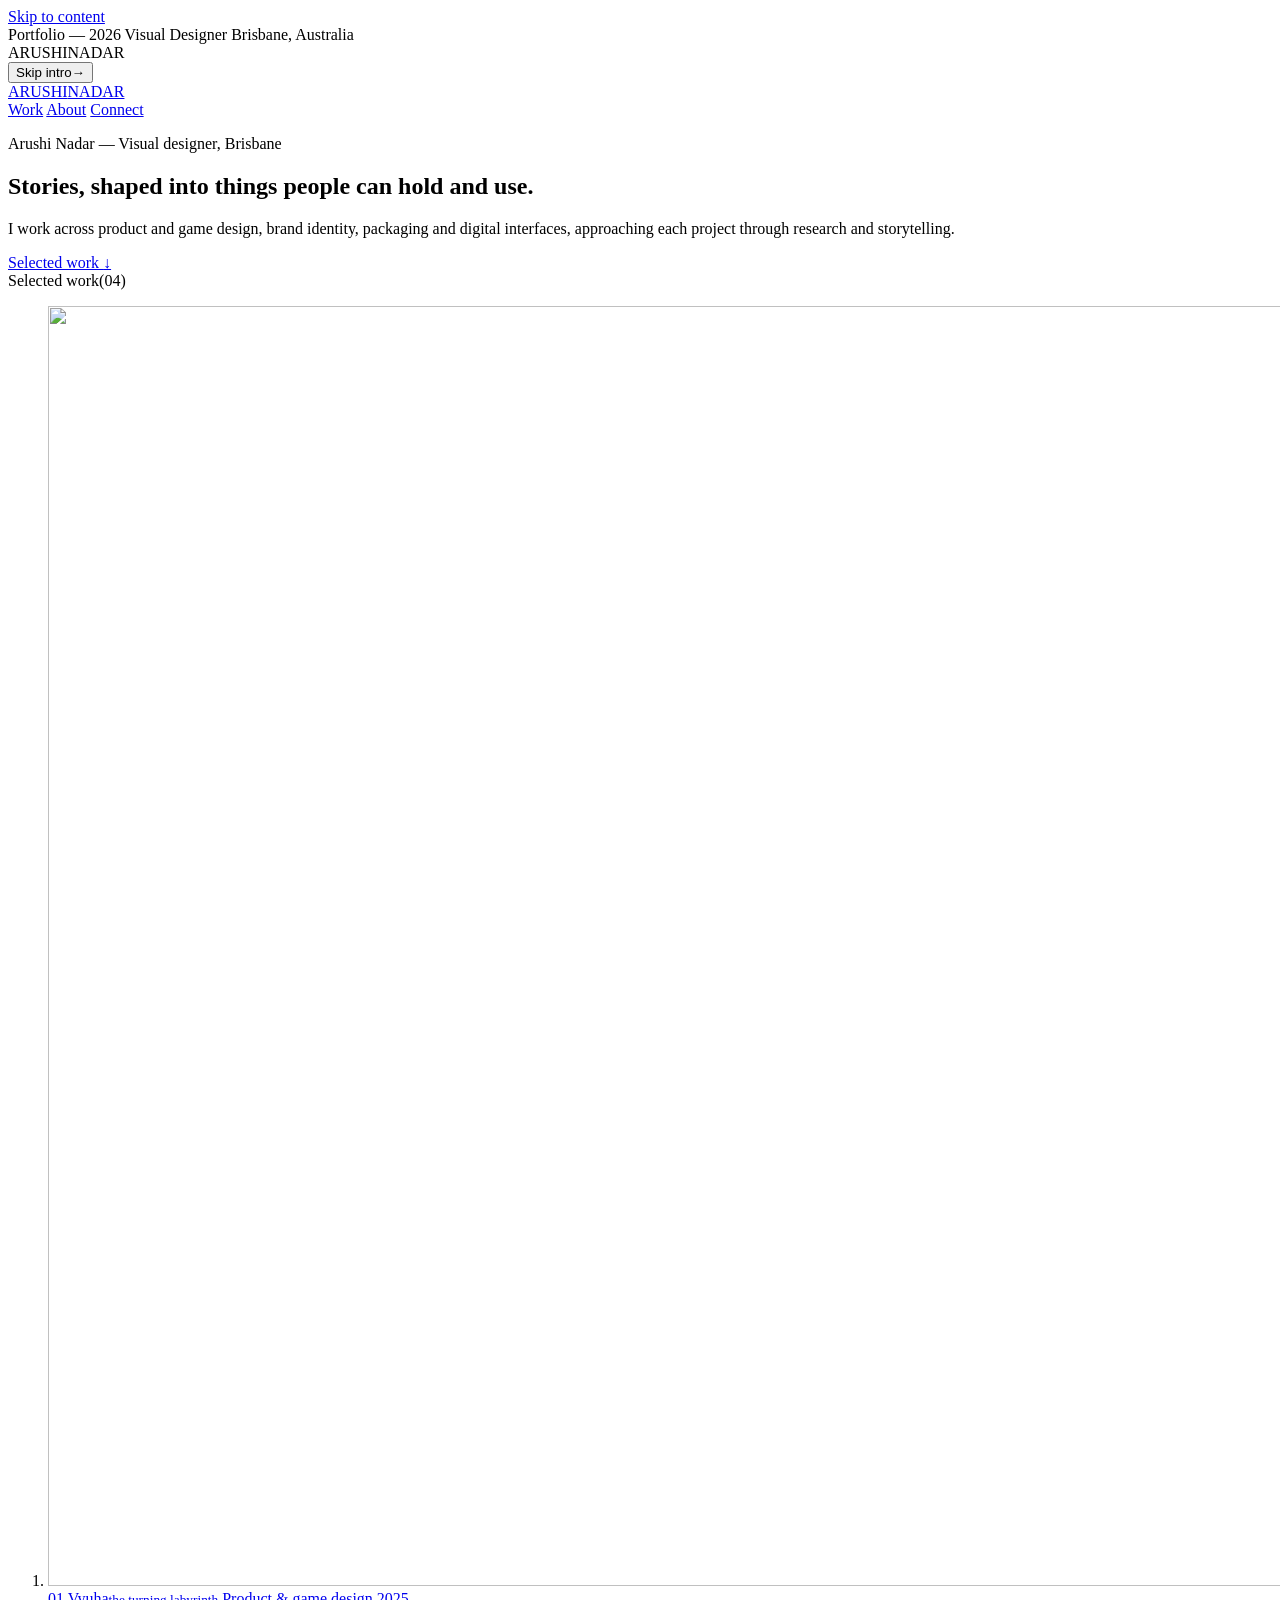
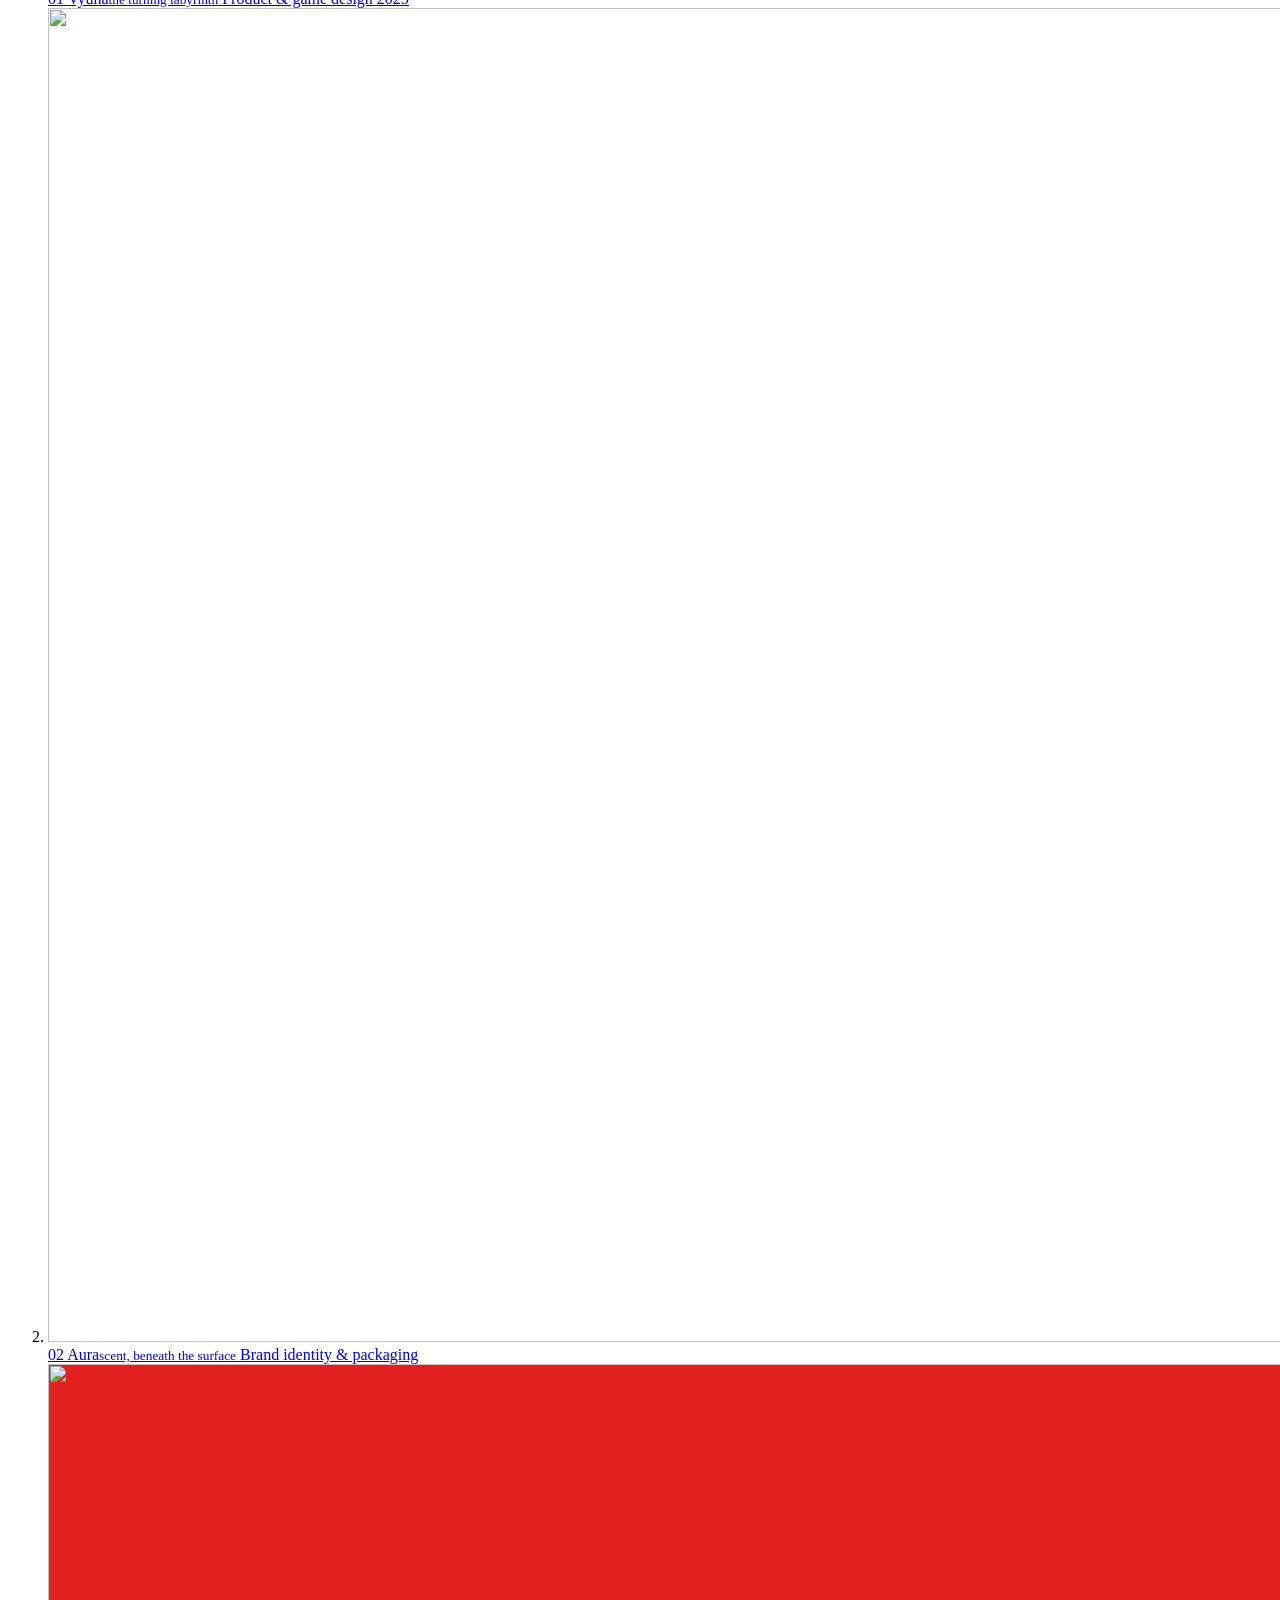
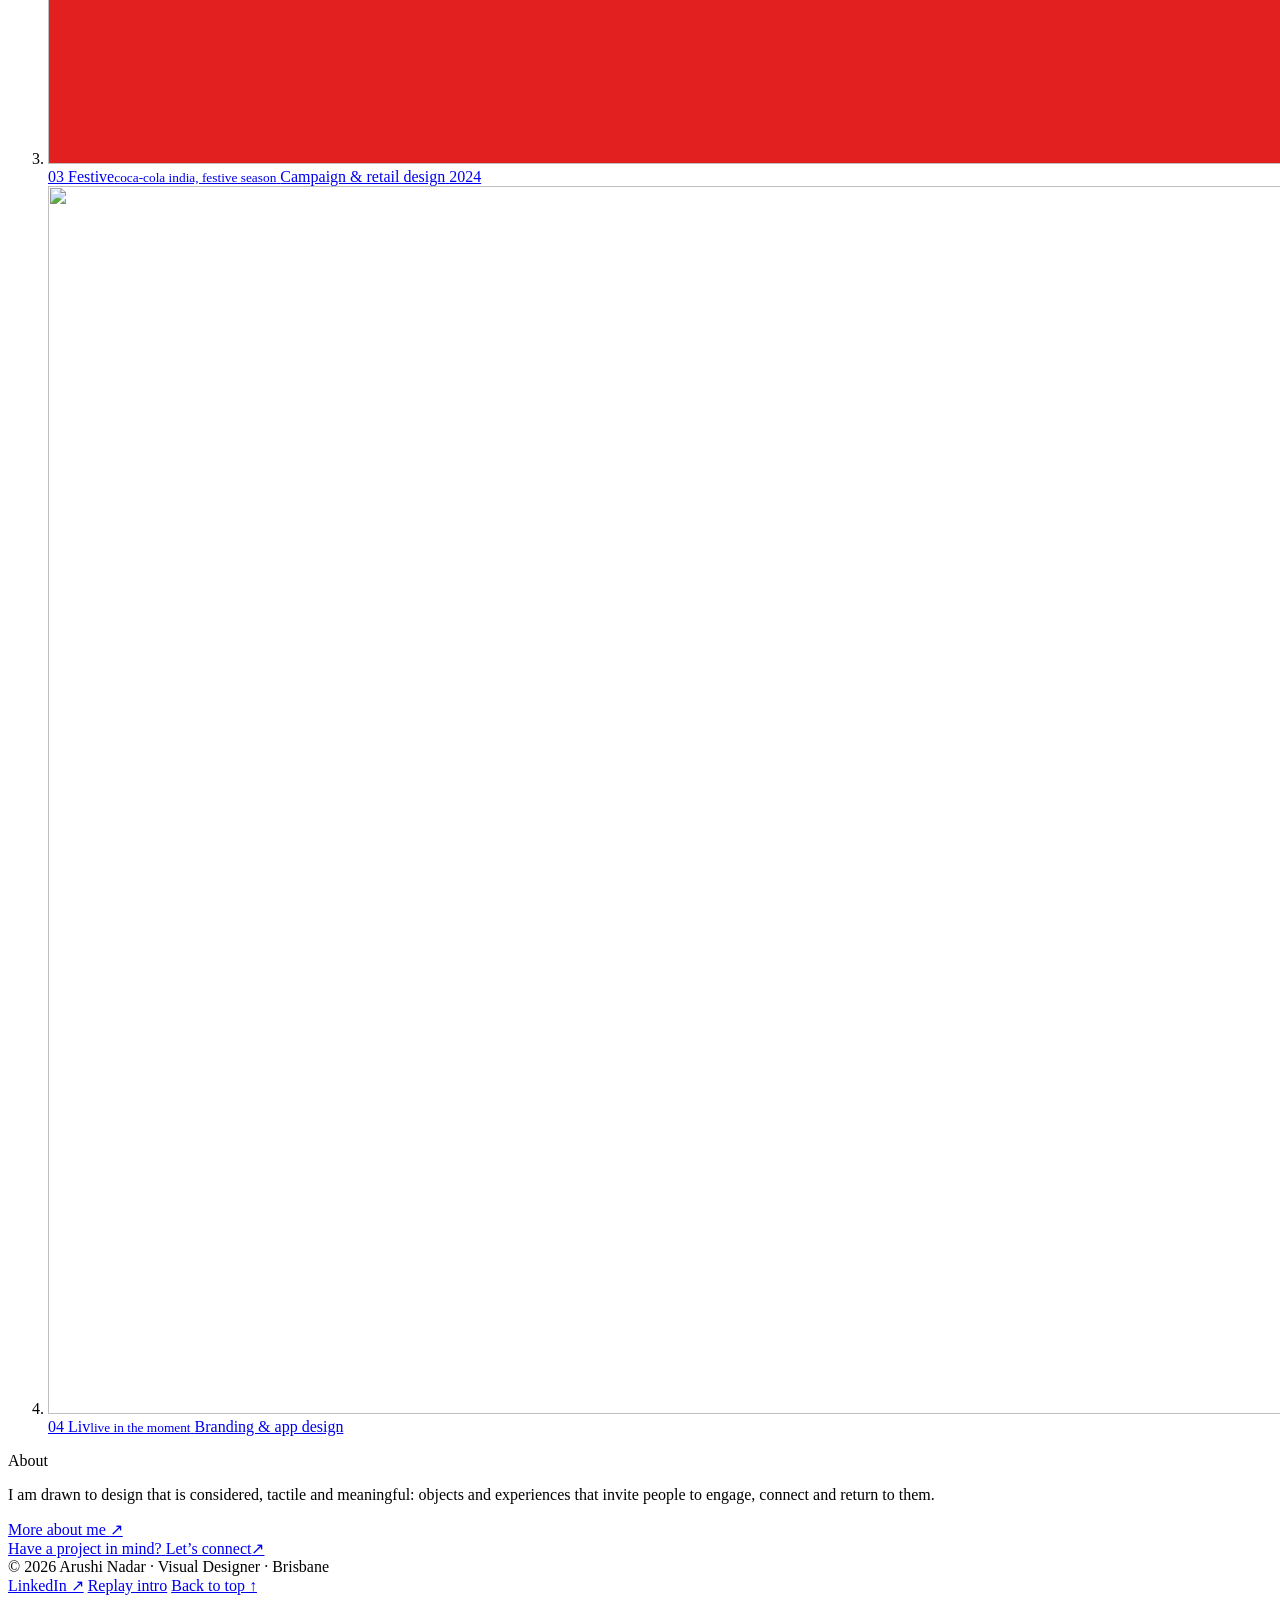
==== index.html @ 1c3f7ce5 "Add files via upload" ====
<!doctype html>
<html lang="en" class="no-js">
<head>
<meta charset="utf-8">
<meta name="viewport" content="width=device-width, initial-scale=1">
<title>Arushi Nadar · Visual Designer</title>
<meta name="description" content="Arushi Nadar is a visual designer working across product and game design, brand identity, packaging and digital interfaces. Based in Brisbane, Australia.">
<meta name="author" content="Arushi Nadar">
<meta property="og:title" content="Arushi Nadar · Visual Designer">
<meta property="og:description" content="Arushi Nadar is a visual designer working across product and game design, brand identity, packaging and digital interfaces. Based in Brisbane, Australia.">
<meta name="theme-color" content="#ECE7DD">
<link rel="icon" href="assets/favicon.svg" type="image/svg+xml">
<link rel="preconnect" href="https://fonts.googleapis.com">
<link rel="preconnect" href="https://fonts.gstatic.com" crossorigin>
<link href="https://fonts.googleapis.com/css2?family=Jost:wght@300;400;500;600;700&display=swap" rel="stylesheet">
<link rel="stylesheet" href="assets/css/style.css">
<script>document.documentElement.classList.replace('no-js','js');</script>
<script>
/* Decide before first paint whether the opening sequence plays. */
(function(){var h=document.documentElement;try{
  var force=/[?&]intro\b/.test(location.search);
  var reduce=window.matchMedia('(prefers-reduced-motion: reduce)').matches;
  var seen=false;try{var t=+localStorage.getItem('an-intro-seen');seen=!!t&&(Date.now()-t)<12*36e5;}catch(e){}
  if(!reduce&&(force||!seen)){h.classList.add('intro-on','intro-hold');}
}catch(e){}})();
</script>
</head>
<body>
<a class="skip-link" href="#main">Skip to content</a>
<div id="intro">
  <div class="intro-bg"></div>
  <div class="intro-meta" aria-hidden="true">
    <span class="label im im-tl">Portfolio — 2026</span>
    <span class="label im im-tr">Visual Designer</span>
    <span class="label im im-bl">Brisbane, Australia</span>
  </div>
  <div class="intro-line" aria-hidden="true"></div>
  <div class="intro-stage">
    <div class="intro-name"><span class="iw">ARUSHI</span><span class="iw">NADAR</span></div>
  </div>
</div>
<button class="intro-skip label" type="button">Skip intro<span aria-hidden="true">→</span></button>
<header class="site-header">
  <a class="logo" href="index.html" aria-label="Arushi Nadar, home"><span class="logo-w">ARUSHI</span><span class="logo-w">NADAR</span></a>
  <nav class="nav" aria-label="Main">
    <a href="work.html">Work</a>
    <a href="about.html">About</a>
    <a href="connect.html">Connect</a>
  </nav>
</header>
<main id="main">
<section class="home-hero">
  <p class="label" data-reveal>Arushi Nadar — Visual designer, Brisbane</p>
  <h1 class="home-statement" data-split>Stories, shaped into things people can hold and use.</h1>
  <div class="home-hero-foot" data-reveal style="--i:4">
    <p>I work across product and game design, brand identity, packaging and digital interfaces, approaching each project through research and storytelling.</p>
    <a class="arrow-link down" href="#selected">Selected work <span class="arr">↓</span></a>
  </div>
</section>
<section class="selected" id="selected" aria-labelledby="sel-title">
  <div class="sel-head" data-reveal><span class="label" id="sel-title">Selected work</span><span class="label">(04)</span></div>
  <ol class="work-list">
    <li data-reveal style="--i:0">
      <a class="wl-row" href="work/vyuha.html" data-preview="assets/img/vyuha/packaging.webp" style="--accent:#322D72">
        <img class="wl-thumb" src="assets/img/vyuha/packaging.webp" alt="" width="2000" height="1280" loading="lazy">
        <span class="wl-num">01</span>
        <span class="wl-title">Vyuha<small>the turning labyrinth</small></span>
        <span class="wl-disc">Product &amp; game design</span>
        <span class="wl-year">2025</span>
      </a>
    </li>
    <li data-reveal style="--i:1">
      <a class="wl-row" href="work/aura.html" data-preview="assets/img/aura/packaging.webp" style="--accent:#C1121F">
        <img class="wl-thumb" src="assets/img/aura/packaging.webp" alt="" width="2000" height="1334" loading="lazy">
        <span class="wl-num">02</span>
        <span class="wl-title">Aura<small>scent, beneath the surface</small></span>
        <span class="wl-disc">Brand identity &amp; packaging</span>
        <span class="wl-year"></span>
      </a>
    </li>
    <li data-reveal style="--i:2">
      <a class="wl-row" href="work/festive.html" data-preview="assets/img/festive/cover.webp" data-preview-bg="#E2201F" data-preview-fit="contain" style="--accent:#C2185B">
        <img class="wl-thumb" src="assets/img/festive/cover.webp" alt="" width="1474" height="2000" loading="lazy" style="background:#E2201F;object-fit:contain">
        <span class="wl-num">03</span>
        <span class="wl-title">Festive<small>coca-cola india, festive season</small></span>
        <span class="wl-disc">Campaign &amp; retail design</span>
        <span class="wl-year">2024</span>
      </a>
    </li>
    <li data-reveal style="--i:3">
      <a class="wl-row" href="work/liv.html" data-preview="assets/img/liv/final.webp" style="--accent:#2F86D3">
        <img class="wl-thumb" src="assets/img/liv/final.webp" alt="" width="1820" height="1228" loading="lazy">
        <span class="wl-num">04</span>
        <span class="wl-title">Liv<small>live in the moment</small></span>
        <span class="wl-disc">Branding &amp; app design</span>
        <span class="wl-year"></span>
      </a>
    </li>
  </ol>
</section>
<section class="home-about">
  <span class="label" data-reveal>About</span>
  <div class="home-about-body" data-reveal style="--i:1">
    <p class="lead">I am drawn to design that is considered, tactile and meaningful: objects and experiences that invite people to engage, connect and return to them.</p>
    <a class="arrow-link" href="about.html">More about me <span class="arr">↗</span></a>
  </div>
</section>
</main>
<script src="assets/js/intro.js" defer></script>
<footer class="site-footer">
  <a class="footer-cta" href="connect.html" data-reveal>
    <span class="label">Have a project in mind?</span>
    <span class="footer-big">Let’s connect<span class="arr">↗</span></span>
  </a>
  <div class="footer-row">
    <span>© <span data-year>2026</span> Arushi Nadar · Visual Designer · Brisbane</span>
    <nav aria-label="Footer">
      <a href="https://www.linkedin.com/in/https://www.linkedin.com/in/www.linkedin.com/in/www.linkedin.com/in/arushi-nadar-3a438a237438a237438a237/?isSelfProfile=true" target="_blank" rel="noopener">LinkedIn ↗</a>
      <a href="index.html?intro">Replay intro</a>
      <a href="#main">Back to top ↑</a>
    </nav>
  </div>
</footer>
<script src="assets/js/main.js" defer></script>
</body>
</html>
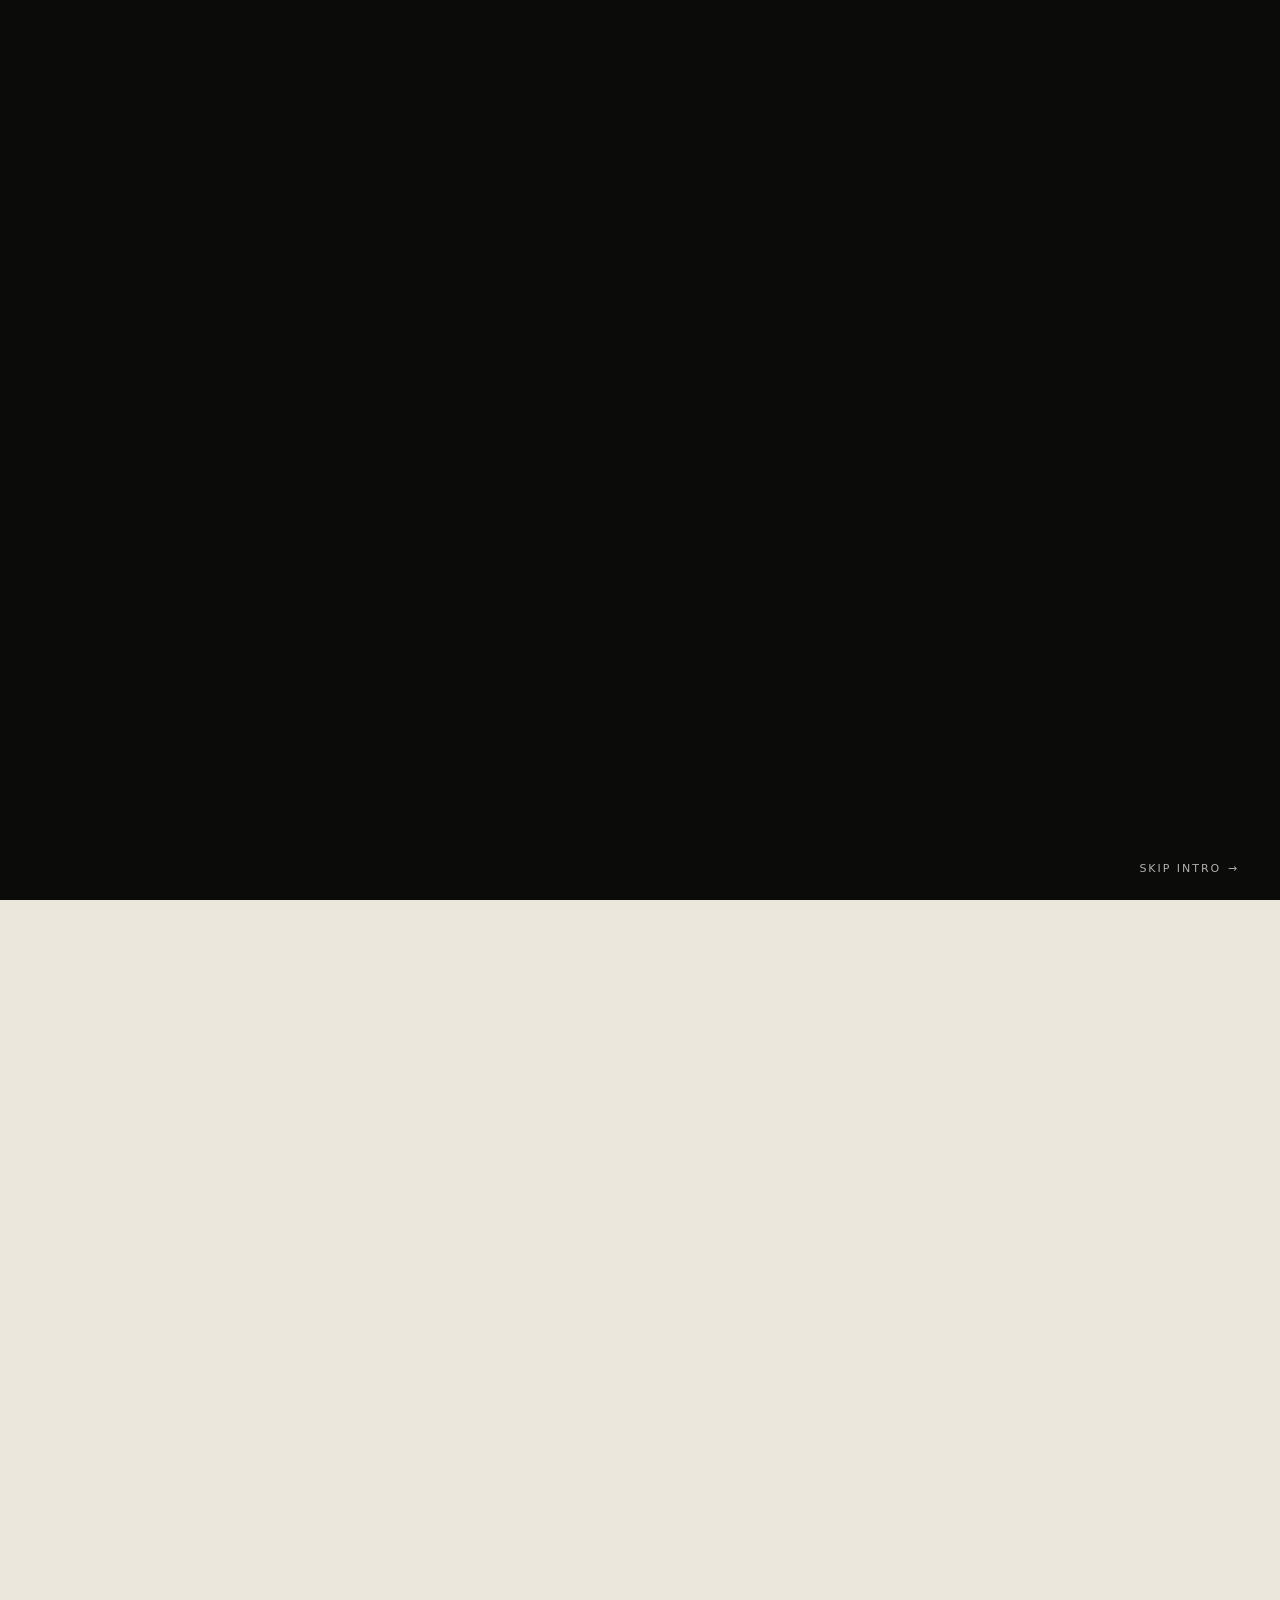
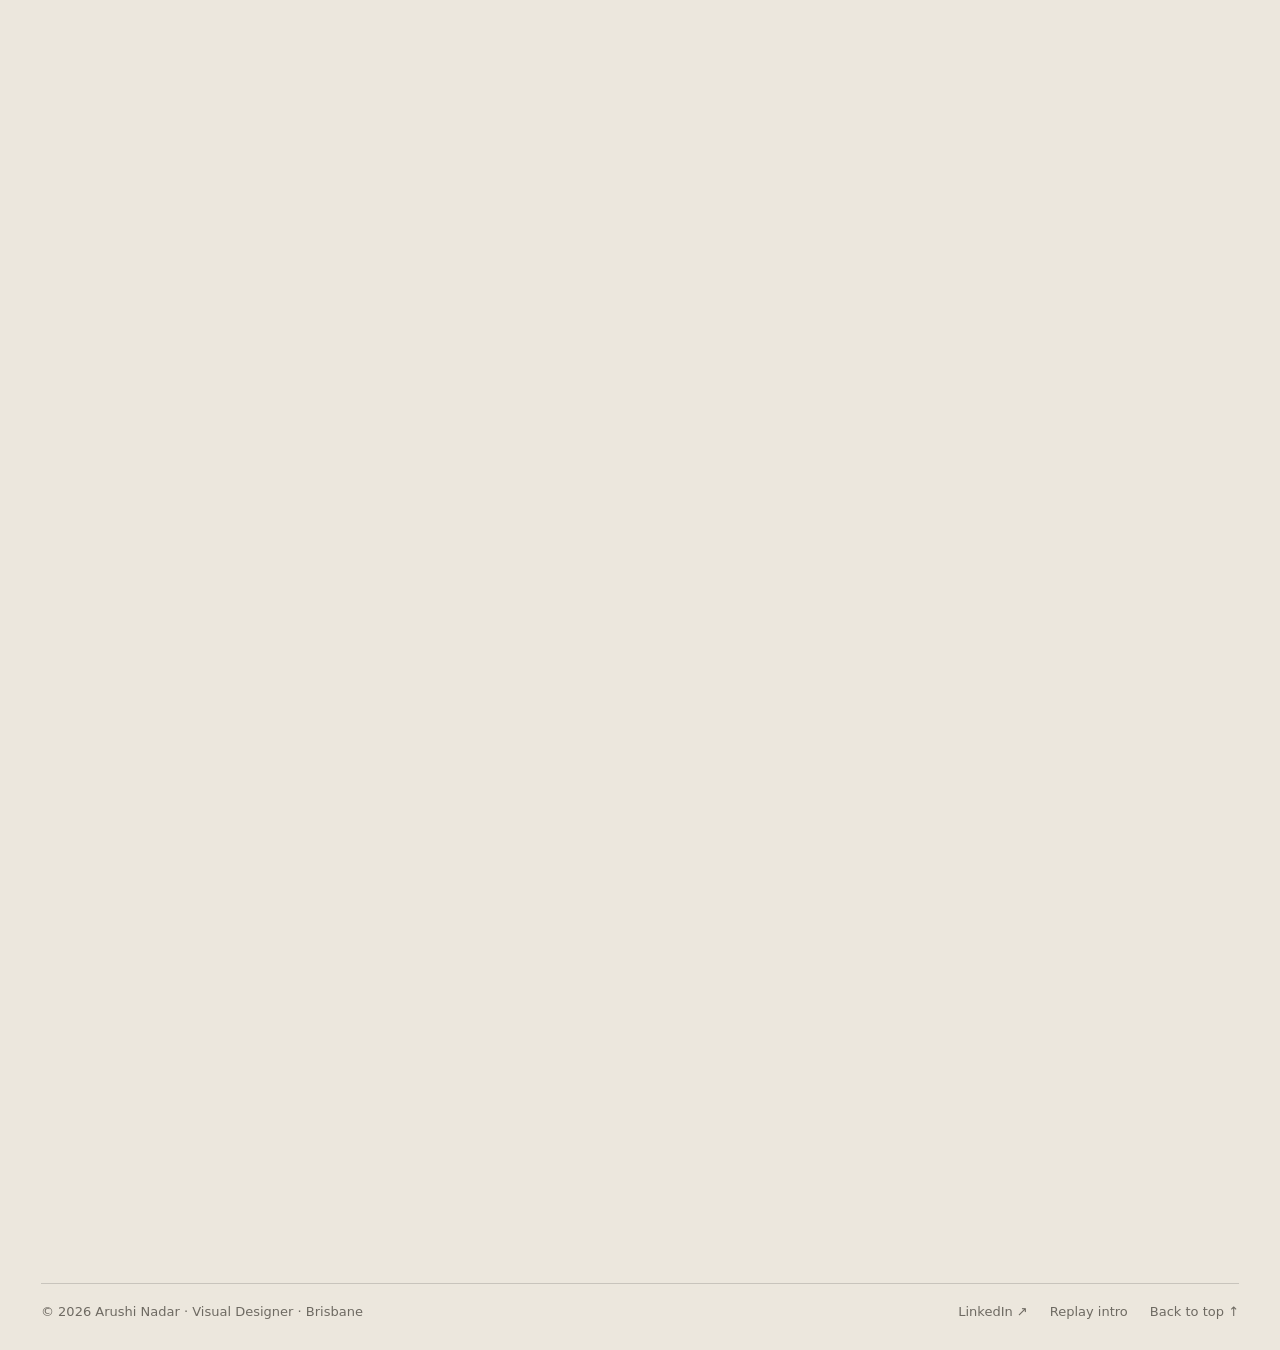
==== commit 0f97be22: "Add files via upload" ====
--- a/index.html
+++ b/index.html
@@ -9,11 +9,11 @@
 <meta property="og:title" content="Arushi Nadar · Visual Designer">
 <meta property="og:description" content="Arushi Nadar is a visual designer working across product and game design, brand identity, packaging and digital interfaces. Based in Brisbane, Australia.">
 <meta name="theme-color" content="#ECE7DD">
-<link rel="icon" href="assets/favicon.svg" type="image/svg+xml">
+<link rel="icon" href="favicon.svg" type="image/svg+xml">
 <link rel="preconnect" href="https://fonts.googleapis.com">
 <link rel="preconnect" href="https://fonts.gstatic.com" crossorigin>
 <link href="https://fonts.googleapis.com/css2?family=Jost:wght@300;400;500;600;700&display=swap" rel="stylesheet">
-<link rel="stylesheet" href="assets/css/style.css">
+<link rel="stylesheet" href="style.css">
 <script>document.documentElement.classList.replace('no-js','js');</script>
 <script>
 /* Decide before first paint whether the opening sequence plays. */
@@ -61,8 +61,8 @@
   <div class="sel-head" data-reveal><span class="label" id="sel-title">Selected work</span><span class="label">(04)</span></div>
   <ol class="work-list">
     <li data-reveal style="--i:0">
-      <a class="wl-row" href="work/vyuha.html" data-preview="assets/img/vyuha/packaging.webp" style="--accent:#322D72">
-        <img class="wl-thumb" src="assets/img/vyuha/packaging.webp" alt="" width="2000" height="1280" loading="lazy">
+      <a class="wl-row" href="vyuha.html" data-preview="vyuha-packaging.webp" style="--accent:#322D72">
+        <img class="wl-thumb" src="vyuha-packaging.webp" alt="" width="2000" height="1280" loading="lazy">
         <span class="wl-num">01</span>
         <span class="wl-title">Vyuha<small>the turning labyrinth</small></span>
         <span class="wl-disc">Product &amp; game design</span>
@@ -70,8 +70,8 @@
       </a>
     </li>
     <li data-reveal style="--i:1">
-      <a class="wl-row" href="work/aura.html" data-preview="assets/img/aura/packaging.webp" style="--accent:#C1121F">
-        <img class="wl-thumb" src="assets/img/aura/packaging.webp" alt="" width="2000" height="1334" loading="lazy">
+      <a class="wl-row" href="aura.html" data-preview="aura-packaging.webp" style="--accent:#C1121F">
+        <img class="wl-thumb" src="aura-packaging.webp" alt="" width="2000" height="1334" loading="lazy">
         <span class="wl-num">02</span>
         <span class="wl-title">Aura<small>scent, beneath the surface</small></span>
         <span class="wl-disc">Brand identity &amp; packaging</span>
@@ -79,8 +79,8 @@
       </a>
     </li>
     <li data-reveal style="--i:2">
-      <a class="wl-row" href="work/festive.html" data-preview="assets/img/festive/cover.webp" data-preview-bg="#E2201F" data-preview-fit="contain" style="--accent:#C2185B">
-        <img class="wl-thumb" src="assets/img/festive/cover.webp" alt="" width="1474" height="2000" loading="lazy" style="background:#E2201F;object-fit:contain">
+      <a class="wl-row" href="festive.html" data-preview="festive-cover.webp" data-preview-bg="#E2201F" data-preview-fit="contain" style="--accent:#C2185B">
+        <img class="wl-thumb" src="festive-cover.webp" alt="" width="1474" height="2000" loading="lazy" style="background:#E2201F;object-fit:contain">
         <span class="wl-num">03</span>
         <span class="wl-title">Festive<small>coca-cola india, festive season</small></span>
         <span class="wl-disc">Campaign &amp; retail design</span>
@@ -88,8 +88,8 @@
       </a>
     </li>
     <li data-reveal style="--i:3">
-      <a class="wl-row" href="work/liv.html" data-preview="assets/img/liv/final.webp" style="--accent:#2F86D3">
-        <img class="wl-thumb" src="assets/img/liv/final.webp" alt="" width="1820" height="1228" loading="lazy">
+      <a class="wl-row" href="liv.html" data-preview="liv-final.webp" style="--accent:#2F86D3">
+        <img class="wl-thumb" src="liv-final.webp" alt="" width="1820" height="1228" loading="lazy">
         <span class="wl-num">04</span>
         <span class="wl-title">Liv<small>live in the moment</small></span>
         <span class="wl-disc">Branding &amp; app design</span>
@@ -106,7 +106,7 @@
   </div>
 </section>
 </main>
-<script src="assets/js/intro.js" defer></script>
+<script src="intro.js" defer></script>
 <footer class="site-footer">
   <a class="footer-cta" href="connect.html" data-reveal>
     <span class="label">Have a project in mind?</span>
@@ -115,12 +115,12 @@
   <div class="footer-row">
     <span>© <span data-year>2026</span> Arushi Nadar · Visual Designer · Brisbane</span>
     <nav aria-label="Footer">
-      <a href="https://www.linkedin.com/in/https://www.linkedin.com/in/www.linkedin.com/in/www.linkedin.com/in/arushi-nadar-3a438a237438a237438a237/?isSelfProfile=true" target="_blank" rel="noopener">LinkedIn ↗</a>
+      <a href="https://www.linkedin.com/in/arushi-nadar-3a438a237" target="_blank" rel="noopener">LinkedIn ↗</a>
       <a href="index.html?intro">Replay intro</a>
       <a href="#main">Back to top ↑</a>
     </nav>
   </div>
 </footer>
-<script src="assets/js/main.js" defer></script>
+<script src="main.js" defer></script>
 </body>
 </html>
--- a/style.css
+++ b/style.css
@@ -0,0 +1,498 @@
+/* =========================================================
+   ARUSHI NADAR — Portfolio
+   One stylesheet for every page.
+   ========================================================= */
+
+:root {
+  --paper: #ECE7DD;
+  --paper-2: #E2DCD0;
+  --ink: #121211;
+  --ink-2: #2B2A26;
+  --muted: #6E6A62;
+  --line: rgba(18, 18, 17, 0.16);
+  --black: #0B0B0A;
+  --white: #F3EFE7;
+  --accent: var(--ink);
+
+  --g: clamp(16px, 3.2vw, 52px);           /* page gutter */
+  --header-h: 64px;
+
+  --ease-out: cubic-bezier(0.16, 1, 0.3, 1);
+  --ease-io: cubic-bezier(0.76, 0, 0.24, 1);
+
+  --f: "Jost", "Futura", "Avenir Next", system-ui, sans-serif;
+}
+
+*, *::before, *::after { box-sizing: border-box; margin: 0; padding: 0; }
+html { -webkit-text-size-adjust: 100%; scroll-behavior: auto; }
+body {
+  background: var(--paper);
+  color: var(--ink);
+  font-family: var(--f);
+  font-size: 16px;
+  font-weight: 400;
+  line-height: 1.6;
+  -webkit-font-smoothing: antialiased;
+  -moz-osx-font-smoothing: grayscale;
+  overflow-x: hidden;
+  min-height: 100vh;
+}
+img { display: block; max-width: 100%; height: auto; }
+a { color: inherit; text-decoration: none; }
+button { font: inherit; color: inherit; background: none; border: 0; cursor: pointer; }
+::selection { background: var(--ink); color: var(--paper); }
+:focus-visible { outline: 2px solid var(--accent); outline-offset: 4px; }
+
+.sr-only {
+  position: absolute; width: 1px; height: 1px; overflow: hidden;
+  clip: rect(0 0 0 0); white-space: nowrap;
+}
+.skip-link {
+  position: fixed; top: 12px; left: 12px; z-index: 300;
+  padding: 10px 14px; background: var(--ink); color: var(--paper);
+  transform: translateY(-200%);
+}
+.skip-link:focus { transform: none; }
+
+.label {
+  font-size: 11px;
+  font-weight: 500;
+  letter-spacing: 0.18em;
+  text-transform: uppercase;
+  line-height: 1.4;
+}
+.muted { color: var(--muted); }
+
+/* ---------- Header ---------- */
+.site-header {
+  position: fixed; inset: 0 0 auto 0; z-index: 60;
+  height: var(--header-h);
+  display: flex; align-items: center; justify-content: space-between;
+  padding: 0 var(--g);
+  transition: transform 0.6s var(--ease-io), background-color 0.4s ease;
+}
+.site-header.is-solid { background: color-mix(in srgb, var(--paper) 92%, transparent); backdrop-filter: blur(8px); }
+.site-header.is-hidden { transform: translateY(-100%); }
+
+.logo {
+  display: flex; gap: 0.3em;
+  font-size: 15px; font-weight: 700;
+  letter-spacing: -0.01em; line-height: 0.9;
+}
+.logo-w { display: inline-block; }
+
+.nav { display: flex; gap: clamp(18px, 3vw, 40px); transition: opacity 0.8s ease; }
+.nav a {
+  position: relative;
+  font-size: 13px; font-weight: 500; letter-spacing: 0.06em; text-transform: uppercase;
+}
+.nav a::after {
+  content: ""; position: absolute; left: 0; right: 0; bottom: -3px; height: 1px;
+  background: currentColor; transform: scaleX(0); transform-origin: right;
+  transition: transform 0.5s var(--ease-io);
+}
+.nav a:hover::after, .nav a[aria-current="page"]::after { transform: scaleX(1); transform-origin: left; }
+
+/* ---------- Intro (home only) ---------- */
+#intro { display: none; }
+.intro-on #intro { display: block; }
+.intro-on body { overflow: hidden; }
+.intro-on .logo { opacity: 0; }
+.intro-hold .nav { opacity: 0; }
+
+#intro {
+  position: fixed; inset: 0; z-index: 200;
+  color: var(--white);
+}
+.intro-bg { position: absolute; inset: 0; background: var(--black); }
+.intro-stage {
+  position: absolute; inset: 0;
+  display: flex; flex-direction: column; justify-content: center;
+  padding: 0 var(--g);
+  pointer-events: none;
+}
+.intro-name {
+  width: 100%;
+  font-weight: 700;
+  font-size: 18vw;                 /* replaced by JS fit */
+  letter-spacing: -0.01em;
+  line-height: 0.9;
+}
+.iw {
+  display: block; width: max-content;
+  transform-origin: 0 0;
+  will-change: transform;
+  white-space: nowrap;
+}
+.im-mask { display: inline-block; overflow: hidden; vertical-align: top; }
+.im-ch { display: inline-block; transform: translateY(108%); will-change: transform; }
+
+.intro-meta { position: absolute; inset: 0; padding: 22px var(--g); pointer-events: none; }
+.im { position: absolute; opacity: 0; color: rgba(243, 239, 231, 0.72); }
+.im-tl { top: 22px; left: var(--g); }
+.im-tr { top: 22px; right: var(--g); }
+.im-bl { bottom: 26px; left: var(--g); }
+.intro-line {
+  position: absolute; left: var(--g); right: var(--g); bottom: 64px;
+  height: 1px; background: rgba(243, 239, 231, 0.35);
+  transform: scaleX(0); transform-origin: left;
+}
+.intro-skip {
+  position: fixed; right: var(--g); bottom: 18px; z-index: 210;
+  padding: 6px 0;
+  color: rgba(243, 239, 231, 0.72);
+  display: none;
+}
+.intro-on .intro-skip { display: block; }
+.intro-skip span { display: inline-block; margin-left: 0.6em; transition: transform 0.4s var(--ease-out); }
+.intro-skip:hover { color: var(--white); }
+.intro-skip:hover span { transform: translateX(4px); }
+
+/* ---------- Reveal system ---------- */
+.js [data-reveal] {
+  opacity: 0; transform: translateY(40px);
+  transition: opacity 1s var(--ease-out), transform 1.2s var(--ease-out);
+  transition-delay: calc(var(--i, 0) * 90ms);
+}
+.js [data-reveal].is-in { opacity: 1; transform: none; }
+
+.w { display: inline-block; overflow: hidden; vertical-align: top; padding-bottom: 0.1em; margin-bottom: -0.1em; }
+.wi {
+  display: inline-block;
+  transition: transform 1.15s var(--ease-out);
+  transition-delay: calc(var(--wi, 0) * 40ms + var(--i, 0) * 90ms);
+}
+.js [data-split] .wi { transform: translateY(110%); }
+.js [data-split].is-in .wi { transform: none; }
+
+/* held back while the intro plays, released as the curtain lifts */
+.intro-hold [data-reveal], .intro-hold [data-reveal].is-in { opacity: 0 !important; transform: translateY(40px) !important; }
+.intro-hold [data-split] .wi, .intro-hold [data-split].is-in .wi { transform: translateY(110%) !important; }
+
+/* page transition */
+main, .site-footer { transition: opacity 0.45s ease, transform 0.6s var(--ease-io); }
+.is-leaving main, .is-leaving .site-footer { opacity: 0; transform: translateY(-16px); }
+
+/* ---------- Generic sections ---------- */
+main { display: block; }
+.wrap { padding: 0 var(--g); }
+.rule { height: 1px; background: var(--line); border: 0; }
+
+.arrow-link {
+  display: inline-flex; align-items: center; gap: 0.6em;
+  font-weight: 500;
+  border-bottom: 1px solid currentColor; padding-bottom: 2px;
+}
+.arrow-link .arr { display: inline-block; transition: transform 0.45s var(--ease-out); }
+.arrow-link:hover .arr { transform: translate(3px, -3px); }
+.arrow-link.down:hover .arr { transform: translateY(4px); }
+
+/* ---------- Home ---------- */
+.home-hero {
+  min-height: 100svh;
+  display: flex; flex-direction: column; justify-content: flex-end;
+  padding: calc(var(--header-h) + 40px) var(--g) clamp(32px, 6vh, 64px);
+}
+.home-statement {
+  font-size: clamp(44px, 8.2vw, 148px);
+  font-weight: 500;
+  letter-spacing: -0.035em;
+  line-height: 0.95;
+  max-width: 13.5ch;
+  margin: 0.35em 0 0.5em;
+}
+.home-hero-foot {
+  display: grid; grid-template-columns: minmax(0, 1fr) auto; gap: 24px; align-items: end;
+  padding-top: 22px; border-top: 1px solid var(--line);
+}
+.home-hero-foot p { max-width: 46ch; color: var(--ink-2); }
+.home-hero-foot .arrow-link { justify-self: start; }
+
+.selected { padding: clamp(80px, 12vw, 160px) var(--g) 0; }
+.sel-head { display: flex; justify-content: space-between; padding-bottom: 18px; border-bottom: 1px solid var(--ink); }
+
+.work-list { list-style: none; }
+.wl-row {
+  position: relative;
+  display: grid;
+  grid-template-columns: 64px minmax(0, 1fr) minmax(0, 220px) 56px;
+  gap: 20px; align-items: baseline;
+  padding: clamp(18px, 2.4vw, 30px) 0;
+  border-bottom: 1px solid var(--line);
+  transition: opacity 0.5s ease;
+}
+.wl-num { font-size: 13px; font-weight: 500; color: var(--muted); }
+.wl-title {
+  font-size: clamp(44px, 8vw, 132px);
+  font-weight: 600; letter-spacing: -0.045em; line-height: 0.9;
+  transition: color 0.4s ease, transform 0.7s var(--ease-out);
+  display: inline-block;
+}
+.wl-title small {
+  display: block; margin-top: 1.1em;
+  font-size: max(14px, 0.14em); font-weight: 400; letter-spacing: 0;
+  color: var(--muted); transition: color 0.4s ease;
+}
+.wl-disc { font-size: 14px; color: var(--ink-2); }
+.wl-year { font-size: 14px; text-align: right; color: var(--muted); }
+.wl-thumb { display: none; }
+
+@media (hover: hover) and (pointer: fine) {
+  .work-list:hover .wl-row:not(:hover) { opacity: 0.32; }
+  .wl-row:hover .wl-title { color: var(--accent); transform: translateX(14px); }
+}
+
+.preview {
+  position: fixed; top: 0; left: 0; z-index: 40;
+  width: clamp(240px, 24vw, 380px); aspect-ratio: 4 / 5;
+  pointer-events: none;
+  opacity: 0; transform: translate3d(-50%, -50%, 0) scale(0.85);
+  transition: opacity 0.35s ease;
+  overflow: hidden;
+  background: var(--paper-2);
+}
+.preview.is-on { opacity: 1; }
+.preview img { width: 100%; height: 100%; object-fit: cover; }
+
+.home-about {
+  display: grid; grid-template-columns: repeat(12, minmax(0, 1fr)); gap: var(--g);
+  padding: clamp(100px, 14vw, 200px) var(--g) 0;
+}
+.home-about .label { grid-column: 1 / span 3; }
+.home-about-body { grid-column: 4 / span 8; }
+.home-about-body p.lead {
+  font-size: clamp(24px, 3vw, 44px); font-weight: 400; letter-spacing: -0.02em; line-height: 1.18;
+  margin-bottom: 1.2em;
+}
+
+/* ---------- Footer ---------- */
+.site-footer { padding: clamp(110px, 16vw, 220px) var(--g) 28px; }
+.footer-cta { display: block; border-top: 1px solid var(--ink); padding-top: 22px; }
+.footer-cta .label { display: block; margin-bottom: 0.6em; }
+.footer-big {
+  display: inline-flex; align-items: baseline; gap: 0.2em;
+  font-size: clamp(56px, 13vw, 220px); font-weight: 600; letter-spacing: -0.05em; line-height: 0.88;
+}
+.footer-big .arr { font-weight: 300; transition: transform 0.6s var(--ease-out); }
+.footer-cta:hover .footer-big .arr { transform: translate(0.08em, -0.08em); }
+.footer-row {
+  display: flex; flex-wrap: wrap; justify-content: space-between; gap: 12px 28px;
+  margin-top: clamp(48px, 7vw, 96px); padding-top: 18px; border-top: 1px solid var(--line);
+  font-size: 13px; color: var(--muted);
+}
+.footer-row nav { display: flex; gap: 22px; flex-wrap: wrap; }
+.footer-row a:hover { color: var(--ink); }
+
+/* ---------- Page heads (work / about / connect) ---------- */
+.page-head { padding: calc(var(--header-h) + clamp(40px, 8vw, 110px)) var(--g) 0; }
+.page-head-top { display: flex; align-items: center; gap: 20px; }
+.page-head-top .line { flex: 1; height: 1px; background: currentColor; opacity: 0.6; }
+.giant {
+  font-size: clamp(84px, 19vw, 320px);
+  font-weight: 600; letter-spacing: -0.055em; line-height: 0.82;
+  margin-top: 0.18em;
+}
+
+/* ---------- Work index ---------- */
+.work-index { padding: clamp(60px, 9vw, 130px) var(--g) 0; display: grid; gap: clamp(80px, 11vw, 160px); }
+.wcard {
+  display: grid; grid-template-columns: repeat(12, minmax(0, 1fr)); gap: var(--g); align-items: end;
+}
+.wcard-media { grid-column: 1 / span 7; overflow: hidden; aspect-ratio: 4 / 3; background: var(--paper-2); }
+.wcard-media img { width: 100%; height: 100%; object-fit: cover; transition: transform 1.2s var(--ease-out); }
+.wcard-media.contain img { object-fit: contain; padding: 6%; }
+.wcard:hover .wcard-media img { transform: scale(1.04); }
+.wcard-info { grid-column: 8 / span 5; }
+.wcard:nth-child(even) .wcard-media { grid-column: 6 / span 7; order: 2; }
+.wcard:nth-child(even) .wcard-info { grid-column: 1 / span 5; order: 1; }
+.wcard-num { font-size: clamp(56px, 7vw, 112px); font-weight: 600; color: var(--accent); line-height: 0.9; letter-spacing: -0.04em; }
+.wcard-title { font-size: clamp(40px, 5.2vw, 84px); font-weight: 600; letter-spacing: -0.04em; line-height: 0.95; margin: 0.25em 0 0.15em; color: var(--accent); }
+.wcard-sub { font-size: clamp(18px, 1.6vw, 24px); color: var(--ink-2); margin-bottom: 1.4em; }
+.wcard-meta { display: grid; grid-template-columns: 1fr 1fr; gap: 14px 20px; padding: 16px 0 22px; border-top: 1px solid var(--line); margin-bottom: 8px; font-size: 14px; }
+.wcard-meta .label { color: var(--accent); display: block; margin-bottom: 2px; }
+
+/* ---------- Project pages ---------- */
+.p-hero { padding: calc(var(--header-h) + clamp(28px, 5vw, 70px)) var(--g) 0; color: var(--accent); }
+.p-top { display: flex; align-items: center; gap: 20px; }
+.p-top .line { flex: 1; height: 1px; background: currentColor; }
+.p-title-row { display: grid; grid-template-columns: minmax(0, 1fr) auto; align-items: end; gap: var(--g); }
+.p-title {
+  font-size: clamp(92px, 21vw, 340px);
+  font-weight: 600; letter-spacing: -0.06em; line-height: 0.8;
+  margin-top: 0.14em;
+}
+.p-sub { font-size: clamp(24px, 3.4vw, 54px); font-weight: 400; letter-spacing: -0.02em; line-height: 1.1; margin-top: 0.6em; }
+.p-num { font-size: clamp(90px, 15vw, 250px); font-weight: 600; letter-spacing: -0.05em; line-height: 0.8; }
+
+.p-cover { margin: clamp(40px, 6vw, 80px) var(--g) 0; overflow: hidden; background: var(--panel, var(--paper-2)); }
+.p-cover img { width: 100%; height: 100%; object-fit: cover; }
+.p-cover.contain { display: flex; align-items: center; justify-content: center; height: min(86vh, 62vw); padding: clamp(24px, 4vw, 64px); }
+.p-cover.contain img { width: auto; height: 100%; max-width: 100%; object-fit: contain; }
+.p-cover.wide { aspect-ratio: 16 / 9; }
+
+.p-overview {
+  display: grid; grid-template-columns: repeat(12, minmax(0, 1fr)); gap: var(--g);
+  padding: clamp(70px, 10vw, 150px) var(--g) 0;
+}
+.p-overview > .label { grid-column: 1 / span 3; color: var(--accent); }
+.p-overview-main { grid-column: 4 / span 6; }
+.p-overview-main h2 { font-size: clamp(26px, 3vw, 44px); font-weight: 500; letter-spacing: -0.02em; line-height: 1.12; margin-bottom: 0.8em; }
+.p-overview-main p { color: var(--ink-2); max-width: 62ch; }
+.p-meta { grid-column: 10 / span 3; display: grid; gap: 18px; align-content: start; font-size: 14px; }
+.p-meta .label { display: block; color: var(--accent); margin-bottom: 3px; }
+
+.chapter {
+  display: grid; grid-template-columns: minmax(0, 3fr) minmax(0, 9fr); gap: var(--g);
+  padding: clamp(100px, 13vw, 190px) var(--g) 0;
+}
+.ch-word {
+  position: sticky; top: calc(var(--header-h) + 24px); align-self: start;
+  font-size: clamp(44px, 4.6vw, 88px); font-weight: 600; letter-spacing: -0.05em; line-height: 0.85;
+  color: var(--accent);
+}
+.ch-body { display: grid; gap: clamp(56px, 7vw, 100px); min-width: 0; }
+
+.tblock .label { color: var(--accent); display: block; margin-bottom: 10px; }
+.tblock h3 { font-size: clamp(22px, 2.1vw, 32px); font-weight: 500; letter-spacing: -0.015em; line-height: 1.18; margin-bottom: 0.7em; }
+.tblock p { color: var(--ink-2); max-width: 60ch; }
+.tblock p + p { margin-top: 1em; }
+.tblock strong { font-weight: 600; color: var(--ink); }
+
+.text2 { display: grid; grid-template-columns: 1fr 1fr; gap: var(--g); }
+.split { display: grid; grid-template-columns: repeat(12, minmax(0, 1fr)); gap: var(--g); align-items: start; }
+.split-text { grid-column: 1 / span 6; display: grid; gap: 48px; }
+.split-fig { grid-column: 7 / span 6; }
+.split.narrow-fig .split-text { grid-column: 1 / span 7; }
+.split.narrow-fig .split-fig { grid-column: 8 / span 5; }
+
+.figs { display: grid; gap: 12px; }
+.figrow { display: grid; grid-template-columns: repeat(12, minmax(0, 1fr)); gap: 12px; }
+.fig { position: relative; overflow: hidden; background: var(--fbg, var(--paper-2)); grid-column: span var(--span, 12); }
+.fig img { width: 100%; height: 100%; object-fit: var(--fit, cover); }
+.fig.fill img { position: absolute; inset: 0; }
+.fig.pad img { padding: clamp(12px, 3%, 40px); }
+.fig.fill { min-height: 160px; }
+.figcap { font-size: 12.5px; color: var(--muted); margin-top: 4px; max-width: 80ch; }
+.fig.zoom img { transition: transform 1.4s var(--ease-out); }
+.fig.zoom:hover img { transform: scale(1.03); }
+
+.swatches { display: flex; flex-wrap: wrap; gap: 14px 22px; margin-top: 26px; font-size: 12.5px; color: var(--muted); }
+.swatch { display: inline-flex; align-items: center; gap: 9px; }
+.swatch i { width: 22px; height: 22px; border-radius: 50%; display: inline-block; box-shadow: inset 0 0 0 1px rgba(0,0,0,.12); }
+
+/* full-bleed feature (outcome) */
+.feature {
+  display: grid; grid-template-columns: repeat(12, minmax(0, 1fr));
+  margin-top: clamp(100px, 13vw, 190px);
+  min-height: min(100vh, 900px);
+}
+.feature-media { grid-column: 6 / span 7; position: relative; overflow: hidden; background: var(--fbg, var(--paper-2)); min-height: 60vh; }
+.feature-media img { position: absolute; inset: 0; width: 100%; height: 100%; object-fit: var(--fit, cover); }
+.feature-media.pad img { padding: 6%; }
+.feature-text { grid-column: 1 / span 5; padding: clamp(40px, 5vw, 80px) var(--g); display: flex; flex-direction: column; justify-content: space-between; gap: 48px; }
+.feature.flip .feature-media { grid-column: 1 / span 7; }
+.feature.flip .feature-text { grid-column: 8 / span 5; order: 2; }
+.feature-word { font-size: clamp(56px, 8vw, 136px); font-weight: 600; letter-spacing: -0.05em; line-height: 0.85; color: var(--accent); }
+.feature.dark { background: var(--black); color: var(--white); }
+.feature.dark .tblock p { color: rgba(243, 239, 231, 0.74); }
+.feature.dark .tblock strong { color: var(--white); }
+.feature.dark .feature-word, .feature.dark .tblock .label { color: var(--accent-light, var(--white)); }
+
+.p-wide { padding: 12px var(--g) 0; }
+
+/* next project */
+.next {
+  display: block; margin: clamp(110px, 15vw, 210px) var(--g) 0;
+  padding-top: 20px; border-top: 1px solid var(--ink);
+}
+.next-row { display: flex; justify-content: space-between; align-items: baseline; gap: 20px; }
+.next-title {
+  font-size: clamp(64px, 14vw, 240px); font-weight: 600; letter-spacing: -0.055em; line-height: 0.85;
+  color: var(--next-accent); margin-top: 0.15em;
+  transition: transform 0.9s var(--ease-out);
+  display: inline-block;
+}
+.next:hover .next-title { transform: translateX(0.06em); }
+.next .arr { font-size: clamp(40px, 7vw, 120px); font-weight: 300; color: var(--next-accent); transition: transform 0.6s var(--ease-out); }
+.next:hover .arr { transform: translateX(10px); }
+
+/* ---------- About ---------- */
+.about-grid {
+  display: grid; grid-template-columns: repeat(12, minmax(0, 1fr)); gap: var(--g);
+  padding: clamp(60px, 8vw, 120px) var(--g) 0;
+}
+.about-photo { grid-column: 1 / span 5; aspect-ratio: 4 / 5; overflow: hidden; background: var(--paper-2); align-self: start; }
+.about-photo img { width: 100%; height: 100%; object-fit: cover; object-position: 30% 50%; }
+.about-main { grid-column: 6 / span 4; }
+.about-main .label { display: block; margin-bottom: 14px; }
+.about-main h2 { font-size: clamp(28px, 3vw, 46px); font-weight: 500; letter-spacing: -0.025em; line-height: 1.08; margin-bottom: 0.9em; }
+.about-main p { color: var(--ink-2); }
+.about-main p + p { margin-top: 1em; }
+.about-side { grid-column: 10 / span 3; display: grid; gap: 34px; align-content: start; font-size: 14.5px; }
+.about-side .label { display: block; padding-bottom: 8px; margin-bottom: 10px; border-bottom: 1px solid var(--line); }
+.about-side ul { list-style: none; display: grid; gap: 4px; }
+.about-side .row { display: flex; justify-content: space-between; gap: 12px; }
+
+/* ---------- Connect ---------- */
+.connect { padding: clamp(60px, 8vw, 120px) var(--g) 0; display: grid; grid-template-columns: repeat(12, minmax(0, 1fr)); gap: var(--g); }
+.connect-lead { grid-column: 1 / span 6; font-size: clamp(24px, 2.8vw, 42px); font-weight: 400; letter-spacing: -0.02em; line-height: 1.18; }
+.connect-links { grid-column: 1 / -1; margin-top: clamp(40px, 6vw, 90px); border-top: 1px solid var(--ink); }
+.clink {
+  display: grid; grid-template-columns: minmax(120px, 3fr) minmax(0, 8fr) auto; gap: var(--g); align-items: baseline;
+  padding: clamp(20px, 2.6vw, 34px) 0; border-bottom: 1px solid var(--line);
+}
+.clink-val { font-size: clamp(26px, 4.4vw, 72px); font-weight: 500; letter-spacing: -0.035em; line-height: 1; overflow-wrap: anywhere; transition: transform 0.7s var(--ease-out); }
+.clink .arr { font-size: clamp(22px, 3vw, 44px); font-weight: 300; transition: transform 0.6s var(--ease-out); }
+a.clink:hover .clink-val { transform: translateX(12px); }
+a.clink:hover .arr { transform: translate(6px, -6px); }
+
+/* ---------- Responsive ---------- */
+@media (max-width: 900px) {
+  .wl-row { grid-template-columns: 40px minmax(0, 1fr) 44px; }
+  .wl-disc { display: none; }
+  .home-about .label, .home-about-body { grid-column: 1 / -1; }
+  .wcard-media, .wcard-info,
+  .wcard:nth-child(even) .wcard-media, .wcard:nth-child(even) .wcard-info { grid-column: 1 / -1; order: initial; }
+  .p-overview > .label, .p-overview-main, .p-meta { grid-column: 1 / -1; }
+  .p-meta { grid-template-columns: 1fr 1fr; }
+  .chapter { grid-template-columns: 1fr; gap: 28px; }
+  .ch-word { position: static; }
+  .text2 { grid-template-columns: 1fr; gap: 48px; }
+  .split-text, .split-fig, .split.narrow-fig .split-text, .split.narrow-fig .split-fig { grid-column: 1 / -1; }
+  .feature, .feature.flip { grid-template-columns: 1fr; min-height: 0; }
+  .feature-media, .feature.flip .feature-media { grid-column: 1; order: 2; min-height: 0; aspect-ratio: var(--mar, 4 / 3); }
+  .feature-text, .feature.flip .feature-text { grid-column: 1; order: 1; }
+  .about-photo, .about-main, .about-side { grid-column: 1 / -1; }
+  .about-photo { max-width: 520px; }
+  .about-side { grid-template-columns: 1fr 1fr; }
+  .connect-lead { grid-column: 1 / -1; }
+  .clink { grid-template-columns: minmax(0, 1fr) auto; }
+  .clink .label { grid-column: 1 / -1; }
+}
+@media (max-width: 600px) {
+  .figrow { grid-template-columns: 1fr; }
+  .fig { grid-column: 1 / -1 !important; }
+  .fig.fill { aspect-ratio: var(--mar, 4 / 3); }
+  .home-hero-foot { grid-template-columns: 1fr; }
+  .about-side, .p-meta { grid-template-columns: 1fr; }
+  .p-title-row { grid-template-columns: 1fr; }
+  .p-num { display: none; }
+  .nav { gap: 16px; }
+  .nav a { font-size: 12px; }
+  .logo { font-size: 13px; }
+}
+@media (hover: none), (pointer: coarse) {
+  .wl-row { grid-template-columns: 36px minmax(0, 1fr) auto; gap: 10px 14px; }
+  .wl-disc { display: none; }
+  .wl-thumb { display: block; grid-column: 1 / -1; grid-row: 1; aspect-ratio: 16 / 10; width: 100%; height: auto; object-fit: cover; margin-bottom: 10px; background: var(--paper-2); }
+  .wl-title { color: var(--accent); }
+  .preview { display: none; }
+}
+
+/* ---------- Reduced motion ---------- */
+@media (prefers-reduced-motion: reduce) {
+  *, *::before, *::after { transition-duration: 0.01ms !important; animation-duration: 0.01ms !important; }
+  .js [data-reveal] { opacity: 1; transform: none; }
+  .js [data-split] .wi { transform: none; }
+  .preview { display: none; }
+}
